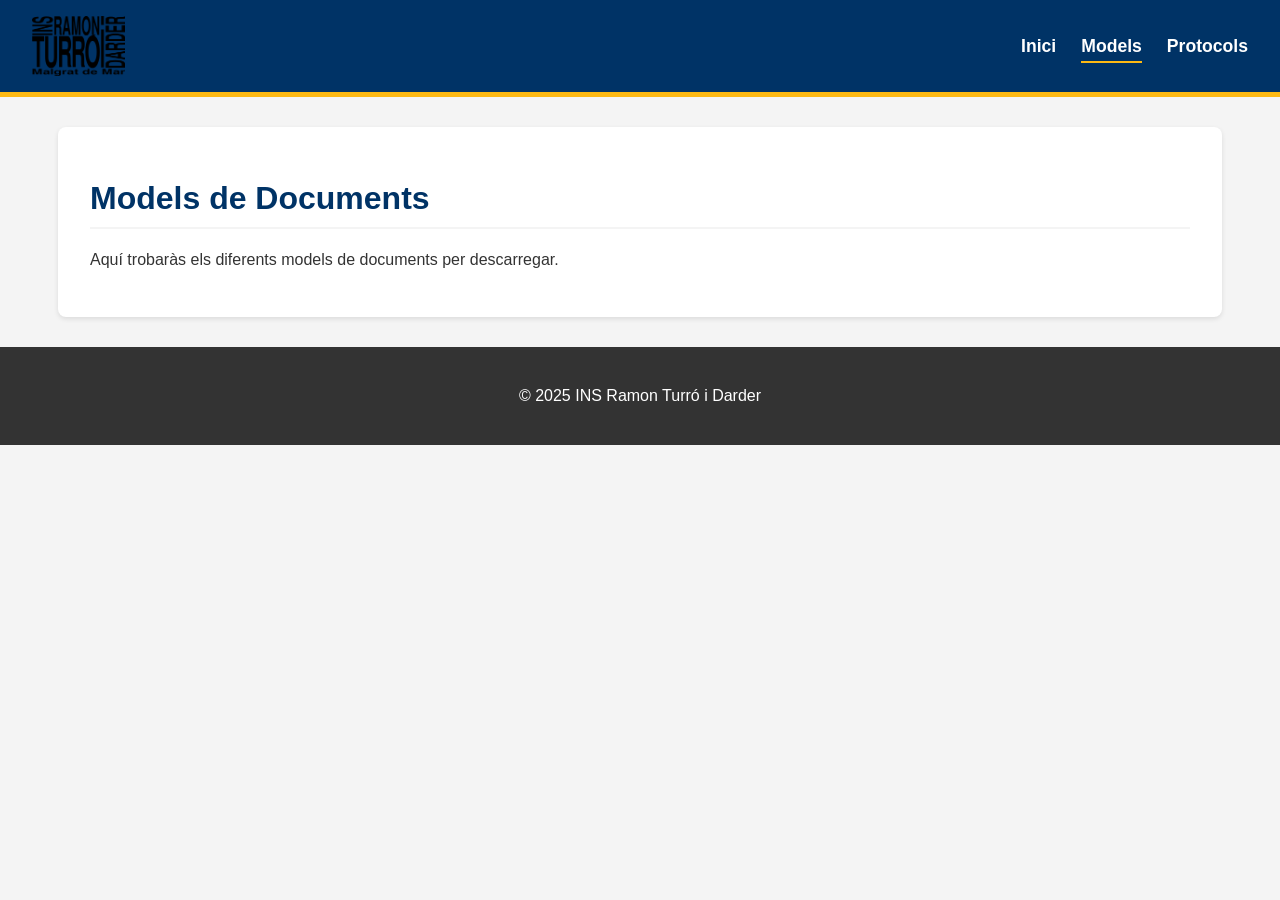
==== models.html @ f1d6e1d0 "Redisseny de la web amb logo, menú i noves seccions" ====
<!DOCTYPE html>
<html lang="ca">
<head>
    <meta charset="UTF-8">
    <meta name="viewport" content="width=device-width, initial-scale=1.0">
    <title>Models - Professorat</title>
    <link rel="stylesheet" href="css/style.css">
</head>
<body>
    <header>
        <img src="img/LogoINS_p.png" alt="Logo INS Ramon Turró i Darder">
        <nav>
            <ul>
                <li><a href="index.html">Inici</a></li>
                <li><a href="models.html" class="active">Models</a></li>
                <li><a href="protocols.html">Protocols</a></li>
            </ul>
        </nav>
    </header>
    <main>
        <h1>Models de Documents</h1>
        <p>Aquí trobaràs els diferents models de documents per descarregar.</p>
        <!-- Aquí aniran els enllaços als documents -->
    </main>
    <footer>
        <p>&copy; 2025 INS Ramon Turró i Darder</p>
    </footer>
</body>
</html>
---- css/style.css ----
/* Estils generals */
body {
    font-family: Arial, sans-serif;
    margin: 0;
    padding: 0;
    background-color: #f4f4f4;
    color: #333;
}

a {
    color: #005a9e;
    text-decoration: none;
}

a:hover {
    text-decoration: underline;
}

/* Capçalera */
header {
    background-color: #003366;
    color: white;
    padding: 1rem 2rem;
    display: flex;
    align-items: center;
    justify-content: space-between;
    border-bottom: 5px solid #fdb913; /* Taronja/groc de la web */
}

header img {
    height: 60px;
    width: auto;
}

/* Menú de Navegació */
nav ul {
    list-style: none;
    margin: 0;
    padding: 0;
    display: flex;
}

nav ul li {
    margin-left: 25px;
}

nav ul li a {
    color: white;
    font-weight: bold;
    font-size: 1.1rem;
    padding-bottom: 5px;
    border-bottom: 2px solid transparent;
    transition: border-bottom 0.3s;
}

nav ul li a:hover, nav ul li a.active {
    border-bottom: 2px solid #fdb913;
}


/* Contingut Principal */
main {
    padding: 2rem;
    background-color: white;
    margin: 30px auto;
    border-radius: 8px;
    max-width: 1100px;
    box-shadow: 0 2px 5px rgba(0,0,0,0.1);
}

main h1 {
    color: #003366;
    border-bottom: 2px solid #f4f4f4;
    padding-bottom: 10px;
}

/* Peu de pàgina */
footer {
    background-color: #333;
    color: white;
    text-align: center;
    padding: 1.5rem;
    margin-top: 30px;
}
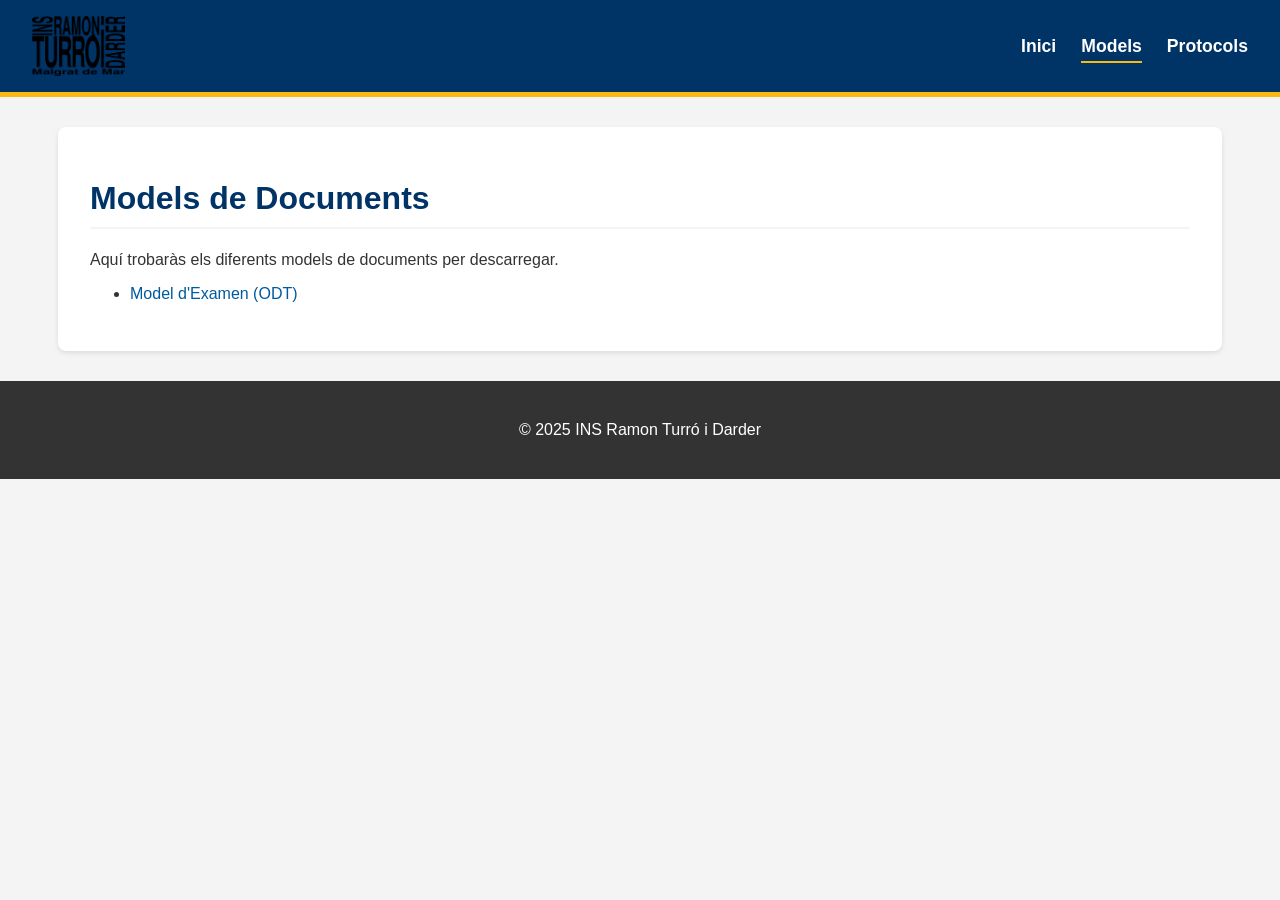
==== commit b92baa30: "Afegeix nous documents de models i protocols" ====
--- a/models.html
+++ b/models.html
@@ -20,7 +20,9 @@
     <main>
         <h1>Models de Documents</h1>
         <p>Aquí trobaràs els diferents models de documents per descarregar.</p>
-        <!-- Aquí aniran els enllaços als documents -->
+        <ul>
+            <li><a href="documents/ModelExamen.odt" download>Model d'Examen (ODT)</a></li>
+        </ul>
     </main>
     <footer>
         <p>&copy; 2025 INS Ramon Turró i Darder</p>
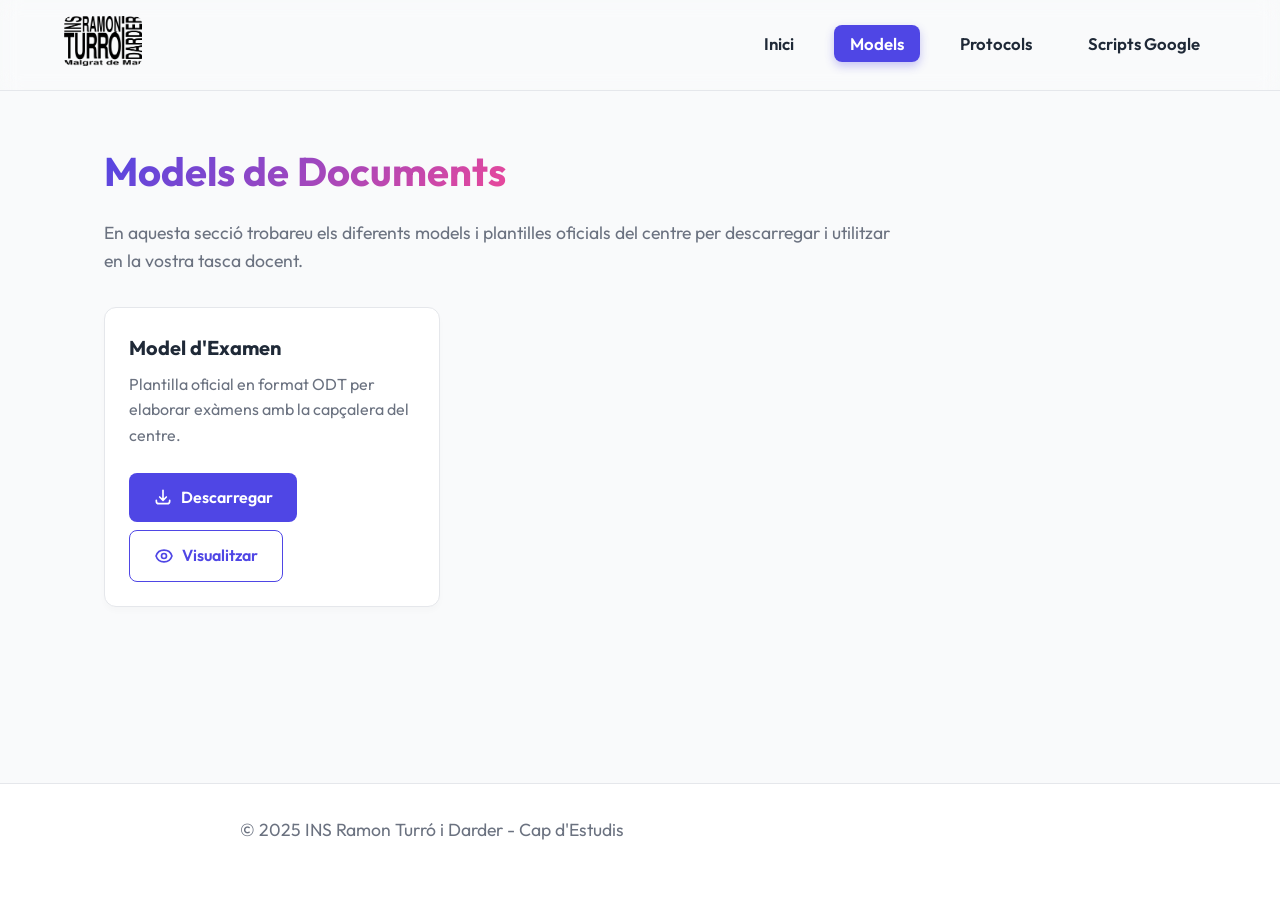
==== commit 09529341: "Actualitzacio WEB Actualització de la WEB." ====
--- a/models.html
+++ b/models.html
@@ -3,29 +3,45 @@
 <head>
     <meta charset="UTF-8">
     <meta name="viewport" content="width=device-width, initial-scale=1.0">
-    <title>Models - Professorat</title>
+    <title>Models de Documents - Cap d'Estudis</title>
+    <meta name="description" content="Descàrrega de models i plantilles de documents per al professorat.">
     <link rel="stylesheet" href="css/style.css">
 </head>
 <body>
     <header>
-        <img src="img/LogoINS_p.png" alt="Logo INS Ramon Turró i Darder">
+        <a href="index.html"><img src="img/LogoINS_p.png" alt="Logo INS Ramon Turró i Darder"></a>
         <nav>
             <ul>
                 <li><a href="index.html">Inici</a></li>
                 <li><a href="models.html" class="active">Models</a></li>
                 <li><a href="protocols.html">Protocols</a></li>
+                <li><a href="scripts.html">Scripts Google</a></li>
             </ul>
         </nav>
     </header>
     <main>
         <h1>Models de Documents</h1>
-        <p>Aquí trobaràs els diferents models de documents per descarregar.</p>
-        <ul>
-            <li><a href="documents/ModelExamen.odt" download>Model d'Examen (ODT)</a></li>
-        </ul>
+        <p>En aquesta secció trobareu els diferents models i plantilles oficials del centre per descarregar i utilitzar en la vostra tasca docent.</p>
+        
+        <section class="card-grid">
+            <div class="card">
+                <h3>Model d'Examen</h3>
+                <p>Plantilla oficial en format ODT per elaborar exàmens amb la capçalera del centre.</p>
+                <div class="btn-group">
+                    <a href="documents/ModelExamen.odt" download class="btn">
+                        <svg width="20" height="20" fill="none" stroke="currentColor" viewBox="0 0 24 24" xmlns="http://www.w3.org/2000/svg"><path stroke-linecap="round" stroke-linejoin="round" stroke-width="2" d="M4 16v1a3 3 0 003 3h10a3 3 0 003-3v-1m-4-4l-4 4m0 0l-4-4m4 4V4"></path></svg>
+                        Descarregar
+                    </a>
+                    <a href="documents/ModelExamen.pdf" target="_blank" class="btn btn-secondary">
+                        <svg width="20" height="20" fill="none" stroke="currentColor" viewBox="0 0 24 24" xmlns="http://www.w3.org/2000/svg"><path stroke-linecap="round" stroke-linejoin="round" stroke-width="2" d="M15 12a3 3 0 11-6 0 3 3 0 016 0z"></path><path stroke-linecap="round" stroke-linejoin="round" stroke-width="2" d="M2.458 12C3.732 7.943 7.523 5 12 5c4.478 0 8.268 2.943 9.542 7-1.274 4.057-5.064 7-9.542 7-4.477 0-8.268-2.943-9.542-7z"></path></svg>
+                        Visualitzar
+                    </a>
+                </div>
+            </div>
+        </section>
     </main>
     <footer>
-        <p>&copy; 2025 INS Ramon Turró i Darder</p>
+        <p>&copy; 2025 INS Ramon Turró i Darder - Cap d'Estudis</p>
     </footer>
 </body>
 </html>
--- a/css/style.css
+++ b/css/style.css
@@ -1,84 +1,350 @@
-/* Estils generals */
-body {
-    font-family: Arial, sans-serif;
+@import url('https://fonts.googleapis.com/css2?family=Outfit:wght@300;400;600;700&display=swap');
+
+:root {
+    --primary-color: #4f46e5;
+    --primary-hover: #4338ca;
+    --bg-color: #f9fafb;
+    --surface-color: #ffffff;
+    --text-main: #1f2937;
+    --text-muted: #6b7280;
+    --border-color: #e5e7eb;
+    --card-shadow: 0 10px 15px -3px rgba(0, 0, 0, 0.1), 0 4px 6px -2px rgba(0, 0, 0, 0.05);
+    --transition: all 0.3s ease;
+}
+
+@media (prefers-color-scheme: dark) {
+    :root {
+        --primary-color: #6366f1;
+        --primary-hover: #818cf8;
+        --bg-color: #111827;
+        --surface-color: #1f2937;
+        --text-main: #f9fafb;
+        --text-muted: #9ca3af;
+        --border-color: #374151;
+        --card-shadow: 0 10px 15px -3px rgba(0, 0, 0, 0.5), 0 4px 6px -2px rgba(0, 0, 0, 0.3);
+    }
+}
+
+* {
     margin: 0;
     padding: 0;
-    background-color: #f4f4f4;
-    color: #333;
-}
-
-a {
-    color: #005a9e;
-    text-decoration: none;
-}
-
-a:hover {
-    text-decoration: underline;
-}
-
-/* Capçalera */
+    box-sizing: border-box;
+}
+
+body {
+    font-family: 'Outfit', sans-serif;
+    background-color: var(--bg-color);
+    color: var(--text-main);
+    line-height: 1.6;
+    display: flex;
+    flex-direction: column;
+    min-height: 100vh;
+}
+
+/* Header & Nav */
 header {
-    background-color: #003366;
-    color: white;
-    padding: 1rem 2rem;
-    display: flex;
+    background-color: rgba(var(--surface-color), 0.8);
+    backdrop-filter: blur(10px);
+    -webkit-backdrop-filter: blur(10px);
+    border-bottom: 1px solid var(--border-color);
+    position: sticky;
+    top: 0;
+    z-index: 100;
+    display: flex;
+    justify-content: space-between;
     align-items: center;
-    justify-content: space-between;
-    border-bottom: 5px solid #fdb913; /* Taronja/groc de la web */
+    padding: 1rem 5%;
 }
 
 header img {
-    height: 60px;
-    width: auto;
-}
-
-/* Menú de Navegació */
+    height: 50px;
+    border-radius: 8px;
+    transition: transform var(--transition);
+}
+
+header img:hover {
+    transform: scale(1.05);
+}
+
 nav ul {
     list-style: none;
-    margin: 0;
+    display: flex;
+    gap: 1.5rem;
+}
+
+nav a {
+    text-decoration: none;
+    color: var(--text-main);
+    font-weight: 600;
+    font-size: 1.05rem;
+    padding: 0.5rem 1rem;
+    border-radius: 8px;
+    transition: var(--transition);
+}
+
+nav a:hover, nav a.active {
+    background-color: var(--primary-color);
+    color: white;
+    box-shadow: 0 4px 10px rgba(79, 70, 229, 0.3);
+}
+
+/* Main Content */
+main {
+    flex: 1;
+    padding: 3rem 5%;
+    max-width: 1200px;
+    margin: 0 auto;
+    width: 100%;
+}
+
+h1 {
+    font-size: 2.5rem;
+    font-weight: 700;
+    margin-bottom: 1rem;
+    background: linear-gradient(135deg, var(--primary-color), #ec4899);
+    -webkit-background-clip: text;
+    -webkit-text-fill-color: transparent;
+    display: inline-block;
+}
+
+h2 {
+    font-size: 1.8rem;
+    margin: 2rem 0 1rem;
+    color: var(--text-main);
+}
+
+p {
+    font-size: 1.1rem;
+    color: var(--text-muted);
+    margin-bottom: 1.5rem;
+    max-width: 800px;
+}
+
+/* Hero Section (Index) */
+.hero {
+    text-align: center;
+    padding: 4rem 0;
+}
+
+.hero h1 {
+    font-size: 3.5rem;
+    margin-bottom: 1.5rem;
+}
+
+.hero p {
+    margin: 0 auto 2rem;
+    font-size: 1.25rem;
+}
+
+.btn {
+    display: inline-block;
+    padding: 0.75rem 1.5rem;
+    background-color: var(--primary-color);
+    color: white;
+    text-decoration: none;
+    font-weight: 600;
+    border-radius: 8px;
+    transition: var(--transition);
+    border: none;
+    cursor: pointer;
+}
+
+.btn:hover {
+    background-color: var(--primary-hover);
+    transform: translateY(-2px);
+    box-shadow: 0 4px 15px rgba(79, 70, 229, 0.4);
+}
+
+/* Cards (Models / Protocols) */
+.card-grid {
+    display: grid;
+    grid-template-columns: repeat(auto-fill, minmax(300px, 1fr));
+    gap: 2rem;
+    margin-top: 2rem;
+}
+
+.card {
+    background-color: var(--surface-color);
+    border: 1px solid var(--border-color);
+    border-radius: 12px;
+    padding: 1.5rem;
+    transition: var(--transition);
+    display: flex;
+    flex-direction: column;
+    box-shadow: 0 4px 6px rgba(0,0,0,0.02);
+}
+
+.card:hover {
+    transform: translateY(-5px);
+    box-shadow: var(--card-shadow);
+    border-color: var(--primary-color);
+}
+
+.card h3 {
+    font-size: 1.25rem;
+    margin-bottom: 0.5rem;
+    color: var(--text-main);
+}
+
+.card p {
+    font-size: 1rem;
+    margin-bottom: 1.5rem;
+    flex-grow: 1;
+}
+
+.card .btn-group {
+    display: flex;
+    gap: 0.5rem;
+    margin-top: auto;
+    flex-wrap: wrap;
+}
+
+.card .btn {
+    display: flex;
+    align-items: center;
+    gap: 0.5rem;
+}
+
+.btn-secondary {
+    background-color: transparent;
+    color: var(--primary-color);
+    border: 1px solid var(--primary-color);
+}
+
+.btn-secondary:hover {
+    background-color: var(--primary-color);
+    color: white;
+    box-shadow: 0 4px 15px rgba(79, 70, 229, 0.2);
+}
+
+/* Markdown Content (Scripts) */
+.markdown-body {
+    background-color: var(--surface-color);
+    padding: 2rem;
+    border-radius: 12px;
+    border: 1px solid var(--border-color);
+    box-shadow: var(--card-shadow);
+}
+
+.markdown-body h2 {
+    border-bottom: 1px solid var(--border-color);
+    padding-bottom: 0.5rem;
+}
+
+.markdown-body ul, .markdown-body ol {
+    margin-bottom: 1.5rem;
+    padding-left: 1.5rem;
+    color: var(--text-muted);
+}
+
+.markdown-body li {
+    margin-bottom: 0.5rem;
+}
+
+.markdown-body table {
+    width: 100%;
+    border-collapse: collapse;
+    margin-bottom: 1.5rem;
+}
+
+.markdown-body th, .markdown-body td {
+    padding: 0.75rem;
+    border: 1px solid var(--border-color);
+    text-align: left;
+}
+
+.markdown-body th {
+    background-color: var(--bg-color);
+    font-weight: 600;
+}
+
+.code-container {
+    position: relative;
+    margin-bottom: 1.5rem;
+}
+
+.copy-btn {
+    position: absolute;
+    top: 0.5rem;
+    right: 0.5rem;
+    background-color: rgba(255, 255, 255, 0.1);
+    color: #d4d4d4;
+    border: 1px solid rgba(255, 255, 255, 0.2);
+    padding: 0.4rem 0.8rem;
+    border-radius: 6px;
+    font-size: 0.85rem;
+    cursor: pointer;
+    transition: var(--transition);
+    display: flex;
+    align-items: center;
+    gap: 0.4rem;
+}
+
+.copy-btn:hover {
+    background-color: rgba(255, 255, 255, 0.2);
+    color: white;
+}
+
+.markdown-body pre {
+    background-color: #1e1e1e;
+    color: #d4d4d4;
+    padding: 1rem;
+    border-radius: 8px;
+    overflow-x: auto;
+    margin-bottom: 0;
+    font-family: 'Courier New', Courier, monospace;
+    font-size: 0.9rem;
+}
+
+.markdown-body code {
+    background-color: rgba(128, 128, 128, 0.1);
+    color: var(--primary-color);
+    padding: 0.2rem 0.4rem;
+    border-radius: 4px;
+    font-family: 'Courier New', Courier, monospace;
+}
+
+.markdown-body pre code {
+    background-color: transparent;
+    color: inherit;
     padding: 0;
-    display: flex;
-}
-
-nav ul li {
-    margin-left: 25px;
-}
-
-nav ul li a {
-    color: white;
-    font-weight: bold;
-    font-size: 1.1rem;
-    padding-bottom: 5px;
-    border-bottom: 2px solid transparent;
-    transition: border-bottom 0.3s;
-}
-
-nav ul li a:hover, nav ul li a.active {
-    border-bottom: 2px solid #fdb913;
-}
-
-
-/* Contingut Principal */
-main {
+}
+
+.markdown-body blockquote {
+    border-left: 4px solid var(--primary-color);
+    padding-left: 1rem;
+    color: var(--text-muted);
+    font-style: italic;
+    margin-bottom: 1.5rem;
+    background-color: rgba(79, 70, 229, 0.05);
+    padding: 1rem;
+    border-radius: 0 8px 8px 0;
+}
+
+/* Footer */
+footer {
+    text-align: center;
     padding: 2rem;
-    background-color: white;
-    margin: 30px auto;
-    border-radius: 8px;
-    max-width: 1100px;
-    box-shadow: 0 2px 5px rgba(0,0,0,0.1);
-}
-
-main h1 {
-    color: #003366;
-    border-bottom: 2px solid #f4f4f4;
-    padding-bottom: 10px;
-}
-
-/* Peu de pàgina */
-footer {
-    background-color: #333;
-    color: white;
-    text-align: center;
-    padding: 1.5rem;
-    margin-top: 30px;
-}
+    background-color: var(--surface-color);
+    border-top: 1px solid var(--border-color);
+    color: var(--text-muted);
+    margin-top: auto;
+}
+
+/* Responsive */
+@media (max-width: 768px) {
+    header {
+        flex-direction: column;
+        gap: 1rem;
+        padding: 1rem;
+    }
+    
+    nav ul {
+        flex-wrap: wrap;
+        justify-content: center;
+    }
+    
+    .hero h1 {
+        font-size: 2.5rem;
+    }
+}
